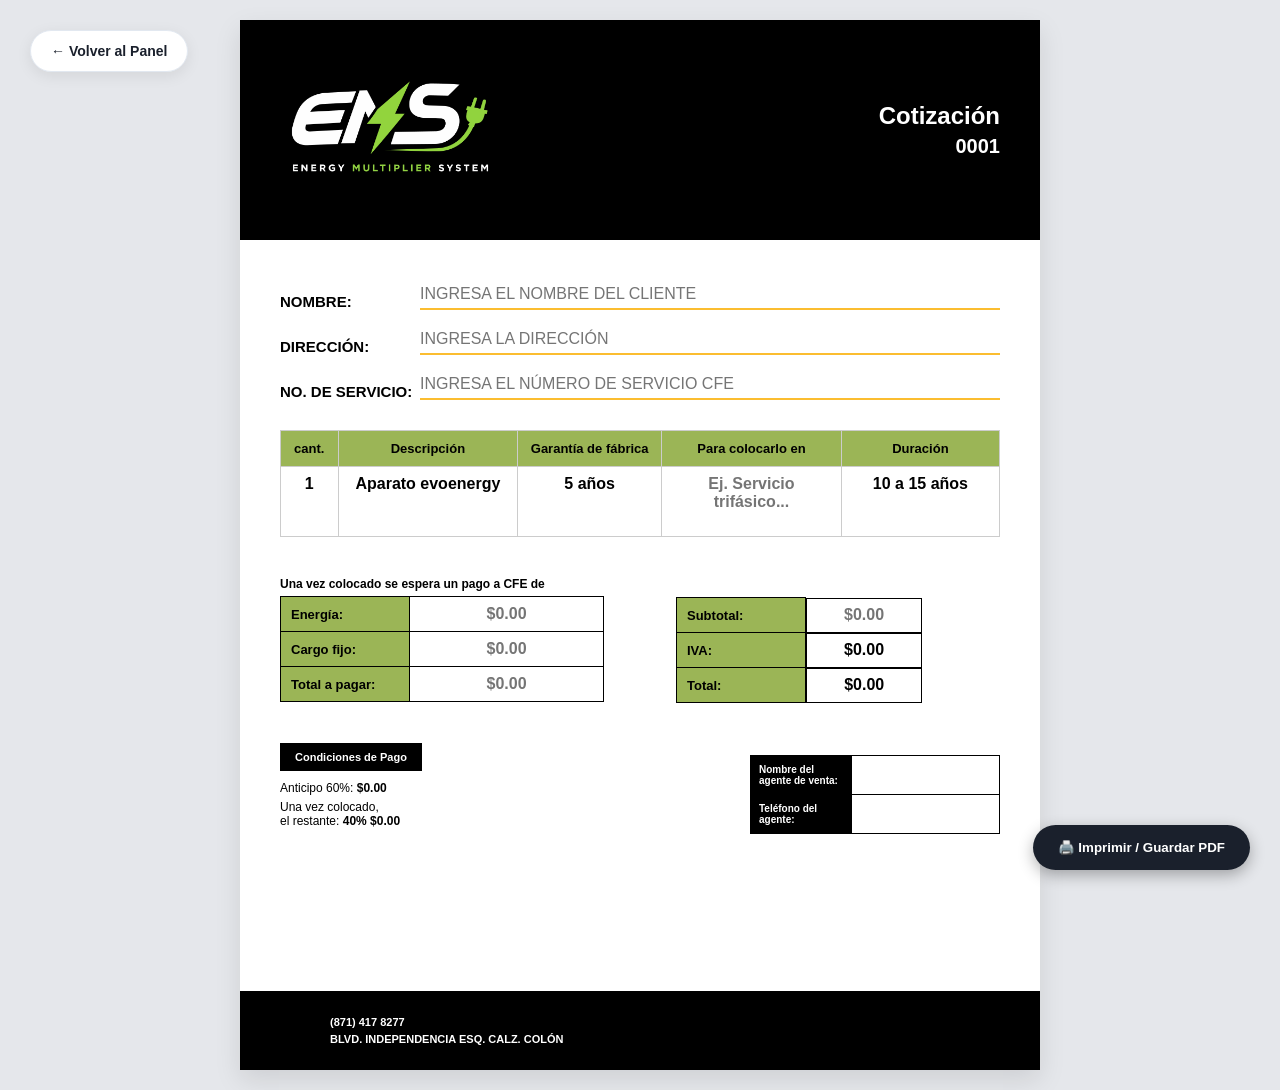
==== cotizador/index.html @ 08e5b48a "Primer commit" ====
<!doctype html>
<html lang="es">
  <head>
    <meta charset="UTF-8" />
    <meta name="viewport" content="width=device-width, initial-scale=1.0" />
    <title>Cotizador Interno | Evoenergy</title>
    <link
      href="https://fonts.googleapis.com/css2?family=Inter:wght@400;600;700;800&display=swap"
      rel="stylesheet"
    />
    <style>
      :root {
        --green-brand: #9bb556;
        --yellow-line: #fbbd30;
      }
      body {
        font-family: "Arial", sans-serif;
        background-color: #e5e7eb;
        margin: 0;
        padding: 20px;
        display: flex;
        justify-content: center;
      }
      .page {
        background-color: white;
        width: 100%;
        max-width: 800px;
        min-height: 1050px;
        box-shadow: 0 10px 25px rgba(0, 0, 0, 0.1);
        display: flex;
        flex-direction: column;
        position: relative;
      }
      * {
        box-sizing: border-box;
      }
      input,
      textarea {
        font-family: inherit;
        font-size: inherit;
        color: inherit;
      }
      @media print {
        @page {
          margin: 0;
        }
        body {
          background-color: white;
          padding: 0;
          margin: 0;
        }
        .page {
          box-shadow: none;
          max-width: 100%;
          min-height: auto;
          page-break-after: avoid;
          page-break-inside: avoid;
        }
        .no-print {
          display: none !important;
        }
        * {
          -webkit-print-color-adjust: exact !important;
          print-color-adjust: exact !important;
        }
      }
      header {
        background-color: #000;
        color: #fff;
        padding: 30px 40px;
        display: flex;
        justify-content: space-between;
        align-items: center;
      }
      .logo-container {
        display: flex;
        flex-direction: column;
      }
      .logo-main {
        font-size: 48px;
        font-weight: 800;
        font-style: italic;
        display: flex;
        align-items: center;
        letter-spacing: -2px;
        line-height: 1;
      }
      .logo-main span {
        color: var(--green-brand);
        font-style: normal;
        font-size: 42px;
        margin-left: 5px;
      }
      .logo-sub {
        font-size: 8px;
        letter-spacing: 2px;
        margin-top: 5px;
        font-weight: 600;
      }
      .folio-container {
        text-align: right;
      }
      .folio-title {
        font-size: 24px;
        font-weight: 700;
        margin-bottom: 5px;
      }
      .folio-number {
        font-size: 20px;
        font-weight: 800;
      }
      .content {
        padding: 40px;
        flex-grow: 1;
      }
      .customer-info {
        display: grid;
        grid-template-columns: 140px 1fr;
        row-gap: 15px;
        margin-bottom: 30px;
        align-items: end;
      }
      .customer-info label {
        font-weight: 800;
        font-size: 15px;
      }
      .customer-info textarea {
        width: 100%;
        border: none;
        border-bottom: 2px solid var(--yellow-line);
        padding: 5px 0;
        outline: none;
        text-transform: uppercase;
        resize: none;
        overflow: hidden;
      }
      table.products {
        width: 100%;
        border-collapse: collapse;
        margin-bottom: 40px;
      }
      table.products th {
        background-color: var(--green-brand);
        color: #000;
        font-weight: 700;
        padding: 10px;
        font-size: 13px;
        border: 1px solid #ccc;
      }
      table.products td {
        border: 1px solid #ccc;
        padding: 0;
        height: 70px;
        vertical-align: middle;
      }
      table.products td textarea {
        width: 100%;
        height: 100%;
        border: none;
        text-align: center;
        outline: none;
        padding: 10px;
        font-weight: 600;
        resize: none;
        background-color: transparent;
        overflow: hidden;
      }
      .split-section {
        display: flex;
        justify-content: space-between;
        gap: 40px;
        margin-bottom: 40px;
      }
      .table-mini {
        width: 100%;
        border-collapse: collapse;
      }
      .table-mini td {
        border: 1px solid #000;
        height: 35px;
      }
      .table-mini td.label {
        background-color: var(--green-brand);
        font-weight: 700;
        font-size: 13px;
        padding-left: 10px;
        width: 40%;
      }
      .table-mini td.value {
        width: 60%;
        text-align: center;
        font-weight: 700;
        color: #7b291d;
      }
      .table-mini td.value input {
        width: 100%;
        height: 100%;
        border: none;
        text-align: center;
        font-weight: 700;
        color: #7b291d;
        outline: none;
      }
      .left-box {
        width: 45%;
      }
      .right-box {
        width: 45%;
      }
      .cfe-title {
        font-weight: 800;
        font-size: 12px;
        margin-bottom: 5px;
      }
      .finance-value {
        display: flex;
        align-items: center;
        justify-content: center;
        height: 100%;
        width: 100%;
      }
      .finance-value input,
      #iva-display,
      #total-display {
        color: #000 !important;
      }
      .bottom-section {
        display: flex;
        justify-content: space-between;
        align-items: flex-end;
        margin-top: 20px;
      }
      .payment-conditions {
        font-size: 12px;
      }
      .black-badge {
        background-color: #000;
        color: #fff;
        padding: 8px 15px;
        font-weight: 700;
        display: inline-block;
        margin-bottom: 10px;
        font-size: 11px;
      }
      .payment-line {
        margin-bottom: 5px;
      }
      .payment-line strong {
        font-weight: 800;
      }
      .agent-info {
        width: 250px;
      }
      .agent-row {
        display: flex;
        margin-bottom: -1px;
      }
      .agent-label {
        background-color: #000;
        color: #fff;
        font-size: 10px;
        padding: 8px;
        width: 130px;
        font-weight: 700;
        display: flex;
        align-items: center;
        border: 1px solid #000;
      }
      .agent-input {
        flex-grow: 1;
        border: 1px solid #000;
      }
      .agent-input textarea {
        width: 100%;
        height: 100%;
        border: none;
        padding: 5px;
        outline: none;
        resize: none;
        overflow: hidden;
      }
      footer {
        background-color: #000;
        color: #fff;
        padding: 20px 40px;
        font-size: 11px;
        font-weight: 600;
      }
      footer p {
        margin: 5px 0;
        text-align: left;
        margin-left: 50px;
      }
      .print-btn {
        position: fixed;
        bottom: 30px;
        right: 30px;
        background-color: #1a202c;
        color: white;
        border: none;
        padding: 15px 25px;
        border-radius: 50px;
        font-weight: bold;
        cursor: pointer;
        box-shadow: 0 5px 15px rgba(0, 0, 0, 0.3);
        transition: transform 0.2s;
        z-index: 100;
      }
      .print-btn:hover {
        transform: scale(1.05);
      }
      .logo-ems {
        max-width: 220px;
        height: auto;
      }
      .panel-btn {
        position: fixed;
        top: 30px;
        left: 30px;
        background-color: white;
        color: #1a202c;
        text-decoration: none;
        padding: 12px 20px;
        border-radius: 50px;
        font-size: 14px;
        font-weight: 700;
        box-shadow: 0 4px 15px rgba(0, 0, 0, 0.08);
        border: 1px solid #e2e8f0;
        transition: all 0.2s ease;
        z-index: 100;
        display: flex;
        align-items: center;
        gap: 8px;
        cursor: pointer;
      }
      .panel-btn:hover {
        transform: translateY(-2px);
        box-shadow: 0 6px 20px rgba(0, 0, 0, 0.12);
        border-color: #cbd5e0;
      }
    </style>
  </head>
  <body>
    <button class="no-print print-btn" onclick="guardarEImprimir()">
      🖨️ Imprimir / Guardar PDF
    </button>
    <button class="no-print panel-btn" onclick="guardarYVolver()">
      ← Volver al Panel
    </button>

    <div class="page">
      <header>
        <div class="logo-container">
          <img
            src="/img/energy.png"
            alt="EMS Energy Multiplier System"
            class="logo-ems"
          />
        </div>
        <div class="folio-container">
          <div class="folio-title">Cotización</div>
          <div class="folio-number" id="folio-number">Cargando...</div>
        </div>
      </header>
      <div class="content">
        <div class="customer-info">
          <label>NOMBRE:</label>
          <textarea
            id="input-cliente"
            placeholder="Ingresa el nombre del cliente"
            rows="1"
            oninput="
              this.style.height = '';
              this.style.height = this.scrollHeight + 'px';
            "
          ></textarea>
          <label>DIRECCIÓN:</label>
          <textarea
            id="input-direccion"
            placeholder="Ingresa la dirección"
            rows="1"
            oninput="
              this.style.height = '';
              this.style.height = this.scrollHeight + 'px';
            "
          ></textarea>
          <label>NO. DE SERVICIO:</label>
          <textarea
            id="input-servicio"
            placeholder="Ingresa el número de servicio CFE"
            rows="1"
            oninput="
              this.style.height = '';
              this.style.height = this.scrollHeight + 'px';
            "
          ></textarea>
        </div>
        <table class="products">
          <thead>
            <tr>
              <th style="width: 8%">cant.</th>
              <th style="width: 25%">Descripción</th>
              <th style="width: 20%">Garantía de fábrica</th>
              <th style="width: 25%">Para colocarlo en</th>
              <th style="width: 22%">Duración</th>
            </tr>
          </thead>
          <tbody>
            <tr>
              <td>
                <textarea
                  rows="1"
                  oninput="
                    this.style.height = '';
                    this.style.height = this.scrollHeight + 'px';
                  "
                >
1</textarea
                >
              </td>
              <td>
                <textarea
                  rows="1"
                  oninput="
                    this.style.height = '';
                    this.style.height = this.scrollHeight + 'px';
                  "
                >
Aparato evoenergy</textarea
                >
              </td>
              <td>
                <textarea
                  rows="1"
                  oninput="
                    this.style.height = '';
                    this.style.height = this.scrollHeight + 'px';
                  "
                >
5 años</textarea
                >
              </td>
              <td>
                <textarea
                  placeholder="Ej. Servicio trifásico..."
                  rows="1"
                  oninput="
                    this.style.height = '';
                    this.style.height = this.scrollHeight + 'px';
                  "
                ></textarea>
              </td>
              <td>
                <textarea
                  rows="1"
                  oninput="
                    this.style.height = '';
                    this.style.height = this.scrollHeight + 'px';
                  "
                >
10 a 15 años</textarea
                >
              </td>
            </tr>
          </tbody>
        </table>
        <div class="split-section">
          <div class="left-box">
            <div class="cfe-title">
              Una vez colocado se espera un pago a CFE de
            </div>
            <table class="table-mini">
              <tr>
                <td class="label">Energía:</td>
                <td class="value">
                  <input type="text" id="input-energia" placeholder="$0.00" />
                </td>
              </tr>
              <tr>
                <td class="label">Cargo fijo:</td>
                <td class="value">
                  <input type="text" id="input-cargo" placeholder="$0.00" />
                </td>
              </tr>
              <tr>
                <td class="label">Total a pagar:</td>
                <td class="value">
                  <input
                    type="text"
                    id="input-total-cfe"
                    placeholder="$0.00"
                    readonly
                    style="color: #7b291d"
                  />
                </td>
              </tr>
            </table>
          </div>
          <div class="right-box" style="margin-top: 20px">
            <table class="table-mini">
              <tr>
                <td class="label">Subtotal:</td>
                <td class="value finance-value">
                  <input type="text" id="input-subtotal" placeholder="$0.00" />
                </td>
              </tr>
              <tr>
                <td class="label">IVA:</td>
                <td class="value finance-value">
                  <span id="iva-display">$0.00</span>
                </td>
              </tr>
              <tr>
                <td class="label">Total:</td>
                <td class="value finance-value">
                  <span id="total-display">$0.00</span>
                </td>
              </tr>
            </table>
          </div>
        </div>
        <div class="bottom-section">
          <div class="payment-conditions">
            <div class="black-badge">Condiciones de Pago</div>
            <div class="payment-line">
              Anticipo 60%: <strong id="anticipo-display">$0.00</strong>
            </div>
            <div class="payment-line">
              Una vez colocado,<br />el restante:
              <strong>40% <span id="restante-display">$0.00</span></strong>
            </div>
          </div>
          <div class="agent-info">
            <div class="agent-row">
              <div class="agent-label">Nombre del agente de venta:</div>
              <div class="agent-input">
                <textarea
                  id="input-agente-nombre"
                  rows="1"
                  oninput="
                    this.style.height = '';
                    this.style.height = this.scrollHeight + 'px';
                  "
                ></textarea>
              </div>
            </div>
            <div class="agent-row">
              <div class="agent-label">Teléfono del agente:</div>
              <div class="agent-input">
                <textarea
                  id="input-agente-telefono"
                  rows="1"
                  oninput="
                    this.style.height = '';
                    this.style.height = this.scrollHeight + 'px';
                  "
                ></textarea>
              </div>
            </div>
          </div>
        </div>
      </div>
      <footer>
        <p>(871) 417 8277</p>
        <p>BLVD. INDEPENDENCIA ESQ. CALZ. COLÓN</p>
      </footer>
    </div>

    <script>
      // === 1. CARGAR FOLIO DESDE LA BASE DE DATOS ===
      let folioActual = 1;

      async function cargarFolio() {
        try {
          const response = await fetch("obtener_folio.php");
          const data = await response.json();
          folioActual = data.siguiente_folio;
          document.getElementById("folio-number").innerText = String(
            folioActual,
          ).padStart(4, "0");
        } catch (error) {
          console.error("Error al obtener el folio:", error);
          document.getElementById("folio-number").innerText = "0001";
        }
      }

      // Ejecutar inmediatamente al abrir la página
      cargarFolio();

      // === 2. CÁLCULOS Y FORMATOS ===
      const inputEnergia = document.getElementById("input-energia");
      const inputCargo = document.getElementById("input-cargo");
      const inputTotalCfe = document.getElementById("input-total-cfe");
      const inputSubtotal = document.getElementById("input-subtotal");
      const ivaDisplay = document.getElementById("iva-display");
      const totalDisplay = document.getElementById("total-display");
      const anticipoDisplay = document.getElementById("anticipo-display");
      const restanteDisplay = document.getElementById("restante-display");

      const mxnFormatter = new Intl.NumberFormat("es-MX", {
        style: "currency",
        currency: "MXN",
      });

      function cleanFormat(e) {
        let val = e.target.value.replace(/[^0-9.-]+/g, "");
        e.target.value = val;
      }
      function applyFormat(e) {
        let val = parseFloat(e.target.value.replace(/[^0-9.-]+/g, ""));
        if (!isNaN(val)) e.target.value = mxnFormatter.format(val);
        else e.target.value = "";
      }

      [inputEnergia, inputCargo, inputSubtotal].forEach((input) => {
        input.addEventListener("focus", cleanFormat);
        input.addEventListener("blur", applyFormat);
      });

      function calcularCFE() {
        let energia =
          parseFloat(inputEnergia.value.replace(/[^0-9.-]+/g, "")) || 0;
        let cargo = parseFloat(inputCargo.value.replace(/[^0-9.-]+/g, "")) || 0;
        if (energia > 0 || cargo > 0)
          inputTotalCfe.value = mxnFormatter.format(energia + cargo);
        else inputTotalCfe.value = "";
      }

      inputEnergia.addEventListener("input", calcularCFE);
      inputCargo.addEventListener("input", calcularCFE);

      inputSubtotal.addEventListener("input", function (e) {
        let subtotal = parseFloat(e.target.value.replace(/[^0-9.-]+/g, ""));
        if (isNaN(subtotal)) subtotal = 0;
        let iva = subtotal * 0.16;
        let total = subtotal + iva;
        let anticipo = total * 0.6;
        let restante = total * 0.4;
        ivaDisplay.innerText = mxnFormatter.format(iva);
        totalDisplay.innerText = mxnFormatter.format(total);
        anticipoDisplay.innerText = mxnFormatter.format(anticipo);
        restanteDisplay.innerText = mxnFormatter.format(restante);
      });

      // === 3. FUNCIONES DE GUARDADO ===
      async function guardarEImprimir() {
        const datosCotizacion = {
          folio: document.getElementById("folio-number").innerText,
          cliente: document.getElementById("input-cliente").value,
          direccion: document.getElementById("input-direccion").value,
          servicio: document.getElementById("input-servicio").value,
          energia: inputEnergia.value,
          cargo: inputCargo.value,
          total_cfe: inputTotalCfe.value,
          subtotal: inputSubtotal.value,
          iva: ivaDisplay.innerText,
          total: totalDisplay.innerText,
          anticipo: anticipoDisplay.innerText,
          restante: restanteDisplay.innerText,
          agente_nombre: document.getElementById("input-agente-nombre").value,
          agente_telefono: document.getElementById("input-agente-telefono")
            .value,
        };
        try {
          await fetch("guardar.php", {
            method: "POST",
            headers: { "Content-Type": "application/json" },
            body: JSON.stringify(datosCotizacion),
          });
          window.print();
        } catch (error) {
          console.error("Error al guardar en BD:", error);
          window.print();
        }
      }

      async function guardarYVolver() {
        const datosCotizacion = {
          folio: document.getElementById("folio-number").innerText,
          cliente: document.getElementById("input-cliente").value,
          direccion: document.getElementById("input-direccion").value,
          servicio: document.getElementById("input-servicio").value,
          energia: inputEnergia.value,
          cargo: inputCargo.value,
          total_cfe: inputTotalCfe.value,
          subtotal: inputSubtotal.value,
          iva: ivaDisplay.innerText,
          total: totalDisplay.innerText,
          anticipo: anticipoDisplay.innerText,
          restante: restanteDisplay.innerText,
          agente_nombre: document.getElementById("input-agente-nombre").value,
          agente_telefono: document.getElementById("input-agente-telefono")
            .value,
        };

        if (
          datosCotizacion.cliente.trim() !== "" ||
          (datosCotizacion.subtotal.trim() !== "$0.00" &&
            datosCotizacion.subtotal.trim() !== "")
        ) {
          try {
            await fetch("guardar.php", {
              method: "POST",
              headers: { "Content-Type": "application/json" },
              body: JSON.stringify(datosCotizacion),
            });
          } catch (error) {
            console.error("Error al guardar en BD:", error);
          }
        }
        window.location.href = "panel";
      }
    </script>
  </body>
</html>
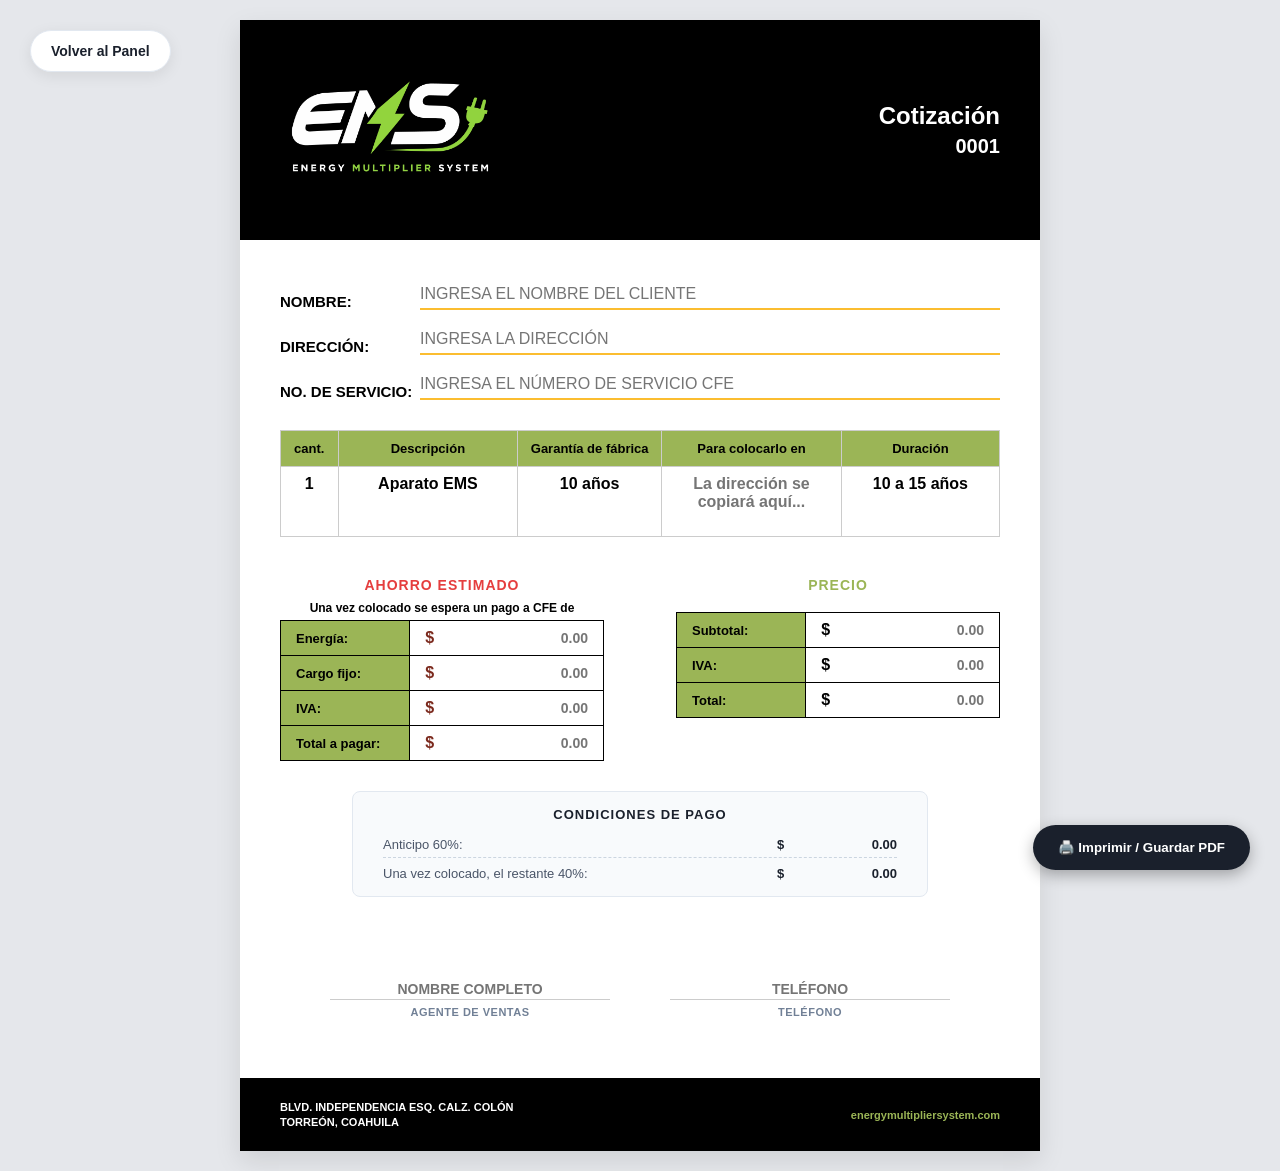
==== commit 3613d3df: "ajustes en cotizacion" ====
--- a/cotizador/index.html
+++ b/cotizador/index.html
@@ -1,715 +1,779 @@
 <!doctype html>
 <html lang="es">
-  <head>
-    <meta charset="UTF-8" />
-    <meta name="viewport" content="width=device-width, initial-scale=1.0" />
-    <title>Cotizador Interno | Evoenergy</title>
-    <link
-      href="https://fonts.googleapis.com/css2?family=Inter:wght@400;600;700;800&display=swap"
-      rel="stylesheet"
-    />
-    <style>
-      :root {
-        --green-brand: #9bb556;
-        --yellow-line: #fbbd30;
-      }
+
+<head>
+  <meta charset="UTF-8" />
+  <meta name="viewport" content="width=device-width, initial-scale=1.0" />
+  <title>Cotizador Interno | EMS</title>
+  <link href="https://fonts.googleapis.com/css2?family=Inter:wght@400;600;700;800&display=swap" rel="stylesheet" />
+  <style>
+    :root {
+      --green-brand: #9bb556;
+      --yellow-line: #fbbd30;
+    }
+
+    body {
+      font-family: "Arial", sans-serif;
+      background-color: #e5e7eb;
+      margin: 0;
+      padding: 20px;
+      display: flex;
+      justify-content: center;
+    }
+
+    .page {
+      background-color: white;
+      width: 100%;
+      max-width: 800px;
+      min-height: 1050px;
+      box-shadow: 0 10px 25px rgba(0, 0, 0, 0.1);
+      display: flex;
+      flex-direction: column;
+      position: relative;
+    }
+
+    * {
+      box-sizing: border-box;
+    }
+
+    input,
+    textarea {
+      font-family: inherit;
+      font-size: inherit;
+      color: inherit;
+    }
+
+    /* === REGLAS DE IMPRESIÓN === */
+    @media print {
+      @page {
+        margin: 0;
+      }
+
       body {
-        font-family: "Arial", sans-serif;
-        background-color: #e5e7eb;
+        background-color: white;
+        padding: 0;
         margin: 0;
-        padding: 20px;
-        display: flex;
-        justify-content: center;
-      }
+      }
+
       .page {
-        background-color: white;
-        width: 100%;
-        max-width: 800px;
-        min-height: 1050px;
-        box-shadow: 0 10px 25px rgba(0, 0, 0, 0.1);
-        display: flex;
-        flex-direction: column;
-        position: relative;
-      }
+        box-shadow: none;
+        max-width: 100%;
+        min-height: auto;
+        page-break-after: avoid;
+        page-break-inside: avoid;
+      }
+
+      .no-print {
+        display: none !important;
+      }
+
       * {
-        box-sizing: border-box;
-      }
-      input,
-      textarea {
-        font-family: inherit;
-        font-size: inherit;
-        color: inherit;
-      }
-      @media print {
-        @page {
-          margin: 0;
-        }
-        body {
-          background-color: white;
-          padding: 0;
-          margin: 0;
-        }
-        .page {
-          box-shadow: none;
-          max-width: 100%;
-          min-height: auto;
-          page-break-after: avoid;
-          page-break-inside: avoid;
-        }
-        .no-print {
-          display: none !important;
-        }
-        * {
-          -webkit-print-color-adjust: exact !important;
-          print-color-adjust: exact !important;
-        }
-      }
+        -webkit-print-color-adjust: exact !important;
+        print-color-adjust: exact !important;
+      }
+
+      ::-webkit-input-placeholder {
+        color: transparent !important;
+      }
+
+      ::-moz-placeholder {
+        color: transparent !important;
+      }
+
+      :-ms-input-placeholder {
+        color: transparent !important;
+      }
+
+      ::placeholder {
+        color: transparent !important;
+      }
+
+      .agent-field input {
+        border-bottom: 1px solid #000 !important;
+        color: #000 !important;
+      }
+
       header {
-        background-color: #000;
-        color: #fff;
-        padding: 30px 40px;
-        display: flex;
-        justify-content: space-between;
-        align-items: center;
-      }
-      .logo-container {
-        display: flex;
-        flex-direction: column;
-      }
-      .logo-main {
-        font-size: 48px;
-        font-weight: 800;
-        font-style: italic;
-        display: flex;
-        align-items: center;
-        letter-spacing: -2px;
-        line-height: 1;
-      }
-      .logo-main span {
-        color: var(--green-brand);
-        font-style: normal;
-        font-size: 42px;
-        margin-left: 5px;
-      }
-      .logo-sub {
-        font-size: 8px;
-        letter-spacing: 2px;
-        margin-top: 5px;
-        font-weight: 600;
-      }
-      .folio-container {
-        text-align: right;
-      }
-      .folio-title {
-        font-size: 24px;
-        font-weight: 700;
-        margin-bottom: 5px;
-      }
-      .folio-number {
-        font-size: 20px;
-        font-weight: 800;
-      }
+        padding: 20px 40px !important;
+      }
+
       .content {
-        padding: 40px;
-        flex-grow: 1;
-      }
-      .customer-info {
-        display: grid;
-        grid-template-columns: 140px 1fr;
-        row-gap: 15px;
-        margin-bottom: 30px;
-        align-items: end;
-      }
-      .customer-info label {
-        font-weight: 800;
-        font-size: 15px;
-      }
-      .customer-info textarea {
-        width: 100%;
-        border: none;
-        border-bottom: 2px solid var(--yellow-line);
-        padding: 5px 0;
-        outline: none;
-        text-transform: uppercase;
-        resize: none;
-        overflow: hidden;
-      }
+        padding: 20px 40px !important;
+      }
+
       table.products {
-        width: 100%;
-        border-collapse: collapse;
-        margin-bottom: 40px;
-      }
-      table.products th {
-        background-color: var(--green-brand);
-        color: #000;
-        font-weight: 700;
-        padding: 10px;
-        font-size: 13px;
-        border: 1px solid #ccc;
-      }
-      table.products td {
-        border: 1px solid #ccc;
-        padding: 0;
-        height: 70px;
-        vertical-align: middle;
-      }
-      table.products td textarea {
-        width: 100%;
-        height: 100%;
-        border: none;
-        text-align: center;
-        outline: none;
-        padding: 10px;
-        font-weight: 600;
-        resize: none;
-        background-color: transparent;
-        overflow: hidden;
-      }
+        margin-bottom: 20px !important;
+      }
+
       .split-section {
-        display: flex;
-        justify-content: space-between;
-        gap: 40px;
-        margin-bottom: 40px;
-      }
-      .table-mini {
-        width: 100%;
-        border-collapse: collapse;
-      }
-      .table-mini td {
-        border: 1px solid #000;
-        height: 35px;
-      }
-      .table-mini td.label {
-        background-color: var(--green-brand);
-        font-weight: 700;
-        font-size: 13px;
-        padding-left: 10px;
-        width: 40%;
-      }
-      .table-mini td.value {
-        width: 60%;
-        text-align: center;
-        font-weight: 700;
-        color: #7b291d;
-      }
-      .table-mini td.value input {
-        width: 100%;
-        height: 100%;
-        border: none;
-        text-align: center;
-        font-weight: 700;
-        color: #7b291d;
-        outline: none;
-      }
-      .left-box {
-        width: 45%;
-      }
-      .right-box {
-        width: 45%;
-      }
-      .cfe-title {
-        font-weight: 800;
-        font-size: 12px;
-        margin-bottom: 5px;
-      }
-      .finance-value {
-        display: flex;
-        align-items: center;
-        justify-content: center;
-        height: 100%;
-        width: 100%;
-      }
-      .finance-value input,
-      #iva-display,
-      #total-display {
-        color: #000 !important;
-      }
-      .bottom-section {
-        display: flex;
-        justify-content: space-between;
-        align-items: flex-end;
-        margin-top: 20px;
-      }
+        margin-bottom: 20px !important;
+      }
+
       .payment-conditions {
-        font-size: 12px;
-      }
-      .black-badge {
-        background-color: #000;
-        color: #fff;
-        padding: 8px 15px;
-        font-weight: 700;
-        display: inline-block;
-        margin-bottom: 10px;
-        font-size: 11px;
-      }
-      .payment-line {
-        margin-bottom: 5px;
-      }
-      .payment-line strong {
-        font-weight: 800;
-      }
-      .agent-info {
-        width: 250px;
-      }
-      .agent-row {
-        display: flex;
-        margin-bottom: -1px;
-      }
-      .agent-label {
-        background-color: #000;
-        color: #fff;
-        font-size: 10px;
-        padding: 8px;
-        width: 130px;
-        font-weight: 700;
-        display: flex;
-        align-items: center;
-        border: 1px solid #000;
-      }
-      .agent-input {
-        flex-grow: 1;
-        border: 1px solid #000;
-      }
-      .agent-input textarea {
-        width: 100%;
-        height: 100%;
-        border: none;
-        padding: 5px;
-        outline: none;
-        resize: none;
-        overflow: hidden;
-      }
+        margin-bottom: 30px !important;
+        padding: 10px 30px !important;
+      }
+
+      .agent-bottom-info {
+        margin-top: 30px !important;
+        margin-bottom: 10px !important;
+      }
+
       footer {
-        background-color: #000;
-        color: #fff;
-        padding: 20px 40px;
-        font-size: 11px;
-        font-weight: 600;
-      }
-      footer p {
-        margin: 5px 0;
-        text-align: left;
-        margin-left: 50px;
-      }
-      .print-btn {
-        position: fixed;
-        bottom: 30px;
-        right: 30px;
-        background-color: #1a202c;
-        color: white;
-        border: none;
-        padding: 15px 25px;
-        border-radius: 50px;
-        font-weight: bold;
-        cursor: pointer;
-        box-shadow: 0 5px 15px rgba(0, 0, 0, 0.3);
-        transition: transform 0.2s;
-        z-index: 100;
-      }
-      .print-btn:hover {
-        transform: scale(1.05);
-      }
-      .logo-ems {
-        max-width: 220px;
-        height: auto;
-      }
-      .panel-btn {
-        position: fixed;
-        top: 30px;
-        left: 30px;
-        background-color: white;
-        color: #1a202c;
-        text-decoration: none;
-        padding: 12px 20px;
-        border-radius: 50px;
-        font-size: 14px;
-        font-weight: 700;
-        box-shadow: 0 4px 15px rgba(0, 0, 0, 0.08);
-        border: 1px solid #e2e8f0;
-        transition: all 0.2s ease;
-        z-index: 100;
-        display: flex;
-        align-items: center;
-        gap: 8px;
-        cursor: pointer;
-      }
-      .panel-btn:hover {
-        transform: translateY(-2px);
-        box-shadow: 0 6px 20px rgba(0, 0, 0, 0.12);
-        border-color: #cbd5e0;
-      }
-    </style>
-  </head>
-  <body>
-    <button class="no-print print-btn" onclick="guardarEImprimir()">
-      🖨️ Imprimir / Guardar PDF
-    </button>
-    <button class="no-print panel-btn" onclick="guardarYVolver()">
-      ← Volver al Panel
-    </button>
-
-    <div class="page">
-      <header>
-        <div class="logo-container">
-          <img
-            src="/img/energy.png"
-            alt="EMS Energy Multiplier System"
-            class="logo-ems"
-          />
-        </div>
-        <div class="folio-container">
-          <div class="folio-title">Cotización</div>
-          <div class="folio-number" id="folio-number">Cargando...</div>
-        </div>
-      </header>
-      <div class="content">
-        <div class="customer-info">
-          <label>NOMBRE:</label>
-          <textarea
-            id="input-cliente"
-            placeholder="Ingresa el nombre del cliente"
-            rows="1"
-            oninput="
-              this.style.height = '';
-              this.style.height = this.scrollHeight + 'px';
-            "
-          ></textarea>
-          <label>DIRECCIÓN:</label>
-          <textarea
-            id="input-direccion"
-            placeholder="Ingresa la dirección"
-            rows="1"
-            oninput="
-              this.style.height = '';
-              this.style.height = this.scrollHeight + 'px';
-            "
-          ></textarea>
-          <label>NO. DE SERVICIO:</label>
-          <textarea
-            id="input-servicio"
-            placeholder="Ingresa el número de servicio CFE"
-            rows="1"
-            oninput="
-              this.style.height = '';
-              this.style.height = this.scrollHeight + 'px';
-            "
-          ></textarea>
-        </div>
-        <table class="products">
-          <thead>
+        padding: 15px 40px !important;
+      }
+    }
+
+    header {
+      background-color: #000;
+      color: #fff;
+      padding: 30px 40px;
+      display: flex;
+      justify-content: space-between;
+      align-items: center;
+    }
+
+    .logo-container {
+      display: flex;
+      flex-direction: column;
+    }
+
+    .logo-ems {
+      max-width: 220px;
+      height: auto;
+    }
+
+    .folio-container {
+      text-align: right;
+    }
+
+    .folio-title {
+      font-size: 24px;
+      font-weight: 700;
+      margin-bottom: 5px;
+    }
+
+    .folio-number {
+      font-size: 20px;
+      font-weight: 800;
+    }
+
+    .content {
+      padding: 40px;
+      flex-grow: 1;
+    }
+
+    .customer-info {
+      display: grid;
+      grid-template-columns: 140px 1fr;
+      row-gap: 15px;
+      margin-bottom: 30px;
+      align-items: end;
+    }
+
+    .customer-info label {
+      font-weight: 800;
+      font-size: 15px;
+    }
+
+    .customer-info textarea {
+      width: 100%;
+      border: none;
+      border-bottom: 2px solid var(--yellow-line);
+      padding: 5px 0;
+      outline: none;
+      text-transform: uppercase;
+      resize: none;
+      overflow: hidden;
+    }
+
+    table.products {
+      width: 100%;
+      border-collapse: collapse;
+      margin-bottom: 40px;
+    }
+
+    table.products th {
+      background-color: var(--green-brand);
+      color: #000;
+      font-weight: 700;
+      padding: 10px;
+      font-size: 13px;
+      border: 1px solid #ccc;
+    }
+
+    table.products td {
+      border: 1px solid #ccc;
+      padding: 0;
+      height: 70px;
+      vertical-align: middle;
+    }
+
+    table.products td textarea {
+      width: 100%;
+      height: 100%;
+      border: none;
+      text-align: center;
+      outline: none;
+      padding: 10px;
+      font-weight: 600;
+      resize: none;
+      background-color: transparent;
+      overflow: hidden;
+    }
+
+    /* === SECCIÓN DIVIDIDA === */
+    .split-section {
+      display: flex;
+      justify-content: space-between;
+      gap: 40px;
+      margin-bottom: 30px;
+    }
+
+    .left-box,
+    .right-box {
+      width: 45%;
+    }
+
+    .red-title {
+      color: #e53e3e;
+      font-weight: 800;
+      font-size: 14px;
+      text-transform: uppercase;
+      margin-bottom: 8px;
+      text-align: center;
+      letter-spacing: 1px;
+    }
+
+    .green-title {
+      color: var(--green-brand);
+      font-weight: 800;
+      font-size: 14px;
+      text-transform: uppercase;
+      margin-bottom: 8px;
+      text-align: center;
+      letter-spacing: 1px;
+    }
+
+    .cfe-title {
+      font-weight: 800;
+      font-size: 12px;
+      margin-bottom: 5px;
+      text-align: center;
+    }
+
+    .table-mini {
+      width: 100%;
+      border-collapse: collapse;
+    }
+
+    .table-mini td {
+      border: 1px solid #000;
+      height: 35px;
+    }
+
+    .table-mini td.label {
+      background-color: var(--green-brand);
+      font-weight: 700;
+      font-size: 13px;
+      padding-left: 15px;
+      width: 40%;
+    }
+
+    /* === ALINEACIÓN PERFECTA (SIN ZIG ZAG) === */
+    .table-mini td.value {
+      width: 60%;
+      padding: 0;
+    }
+
+    .money-cell {
+      display: flex;
+      justify-content: space-between;
+      align-items: center;
+      padding: 0 15px;
+      height: 100%;
+      width: 100%;
+      box-sizing: border-box;
+    }
+
+    .money-cell .currency {
+      font-weight: 700;
+      color: #7b291d;
+    }
+
+    .money-cell input {
+      flex-grow: 1;
+      text-align: right;
+      width: 100%;
+      border: none;
+      font-weight: 700;
+      color: #7b291d;
+      outline: none;
+      background-color: transparent;
+      padding: 0;
+      margin: 0;
+      font-family: inherit;
+      font-size: 14px;
+    }
+
+    .finance-color .currency,
+    .finance-color input {
+      color: #000 !important;
+    }
+
+    /* === CONDICIONES DE PAGO JUSTIFICADAS === */
+    .bottom-section {
+      margin-top: 30px;
+      display: flex;
+      flex-direction: column;
+      align-items: center;
+    }
+
+    .payment-conditions {
+      background-color: #f8fafc;
+      border: 1px solid #e2e8f0;
+      padding: 15px 30px;
+      border-radius: 8px;
+      width: 80%;
+      margin-bottom: 40px;
+      text-align: left;
+    }
+
+    .payment-title {
+      font-weight: 800;
+      font-size: 13px;
+      color: #1a202c;
+      text-transform: uppercase;
+      letter-spacing: 1px;
+      margin-bottom: 15px;
+      text-align: center;
+    }
+
+    .payment-row {
+      display: flex;
+      justify-content: space-between;
+      align-items: center;
+      font-size: 13px;
+      margin-bottom: 8px;
+      color: #4a5568;
+      border-bottom: 1px dashed #cbd5e0;
+      padding-bottom: 5px;
+    }
+
+    .payment-row:last-child {
+      border-bottom: none;
+      margin-bottom: 0;
+      padding-bottom: 0;
+    }
+
+    .payment-amount {
+      display: flex;
+      justify-content: space-between;
+      width: 120px;
+      font-weight: 800;
+      color: #1a202c;
+    }
+
+    /* === VENDEDOR === */
+    .agent-bottom-info {
+      display: flex;
+      justify-content: center;
+      gap: 60px;
+      margin-top: 40px;
+      margin-bottom: 20px;
+      width: 100%;
+    }
+
+    .agent-field {
+      display: flex;
+      flex-direction: column;
+      align-items: center;
+      gap: 6px;
+      width: 280px;
+    }
+
+    .agent-field input {
+      border: none;
+      border-bottom: 1px solid #ccc;
+      outline: none;
+      font-family: inherit;
+      font-size: 14px;
+      font-weight: 800;
+      color: #1a202c;
+      padding: 4px 0 2px 0;
+      text-transform: uppercase;
+      background-color: transparent;
+      width: 100%;
+      text-align: center;
+    }
+
+    .agent-field label {
+      font-weight: 700;
+      font-size: 11px;
+      color: #718096;
+      letter-spacing: 0.5px;
+    }
+
+    footer {
+      background-color: #000;
+      color: #fff;
+      padding: 20px 40px;
+      font-size: 11px;
+      font-weight: 600;
+      margin-top: auto;
+      display: flex;
+      justify-content: space-between;
+      align-items: center;
+    }
+
+    .footer-left {
+      text-align: left;
+    }
+
+    .footer-right {
+      text-align: right;
+    }
+
+    .footer-right a {
+      color: var(--green-brand);
+      text-decoration: none;
+    }
+
+    footer p {
+      margin: 3px 0;
+    }
+
+    /* BOTONES */
+    .print-btn {
+      position: fixed;
+      bottom: 30px;
+      right: 30px;
+      background-color: #1a202c;
+      color: white;
+      border: none;
+      padding: 15px 25px;
+      border-radius: 50px;
+      font-weight: bold;
+      cursor: pointer;
+      box-shadow: 0 5px 15px rgba(0, 0, 0, 0.3);
+      transition: transform 0.2s;
+      z-index: 100;
+    }
+
+    .print-btn:hover {
+      transform: scale(1.05);
+    }
+
+    .panel-btn {
+      position: fixed;
+      top: 30px;
+      left: 30px;
+      background-color: white;
+      color: #1a202c;
+      text-decoration: none;
+      padding: 12px 20px;
+      border-radius: 50px;
+      font-size: 14px;
+      font-weight: 700;
+      box-shadow: 0 4px 15px rgba(0, 0, 0, 0.08);
+      border: 1px solid #e2e8f0;
+      transition: all 0.2s ease;
+      z-index: 100;
+      display: flex;
+      align-items: center;
+      gap: 8px;
+      cursor: pointer;
+    }
+
+    .panel-btn:hover {
+      transform: translateY(-2px);
+      box-shadow: 0 6px 20px rgba(0, 0, 0, 0.12);
+      border-color: #cbd5e0;
+    }
+  </style>
+</head>
+
+<body>
+  <button class="no-print print-btn" onclick="guardarEImprimir()">🖨️ Imprimir / Guardar PDF</button>
+  <button class="no-print panel-btn" onclick="guardarYVolver()">Volver al Panel</button>
+
+  <div class="page">
+    <header>
+      <div class="logo-container"><img src="/img/energy.png" alt="EMS" class="logo-ems" /></div>
+      <div class="folio-container">
+        <div class="folio-title">Cotización</div>
+        <div class="folio-number" id="folio-number">Cargando...</div>
+      </div>
+    </header>
+
+    <div class="content">
+      <div class="customer-info">
+        <label>NOMBRE:</label>
+        <textarea id="input-cliente" placeholder="Ingresa el nombre del cliente" rows="1"
+          oninput="this.style.height = ''; this.style.height = this.scrollHeight + 'px';"></textarea>
+        <label>DIRECCIÓN:</label>
+        <textarea id="input-direccion" placeholder="Ingresa la dirección" rows="1"
+          oninput="this.style.height = ''; this.style.height = this.scrollHeight + 'px';"></textarea>
+        <label>NO. DE SERVICIO:</label>
+        <textarea id="input-servicio" placeholder="Ingresa el número de servicio CFE" rows="1"
+          oninput="this.style.height = ''; this.style.height = this.scrollHeight + 'px';"></textarea>
+      </div>
+
+      <table class="products">
+        <thead>
+          <tr>
+            <th style="width: 8%">cant.</th>
+            <th style="width: 25%">Descripción</th>
+            <th style="width: 20%">Garantía de fábrica</th>
+            <th style="width: 25%">Para colocarlo en</th>
+            <th style="width: 22%">Duración</th>
+          </tr>
+        </thead>
+        <tbody>
+          <tr>
+            <td><textarea rows="1"
+                oninput="this.style.height = ''; this.style.height = this.scrollHeight + 'px';">1</textarea></td>
+            <td><textarea rows="1"
+                oninput="this.style.height = ''; this.style.height = this.scrollHeight + 'px';">Aparato EMS</textarea>
+            </td>
+            <td><textarea rows="1"
+                oninput="this.style.height = ''; this.style.height = this.scrollHeight + 'px';">10 años</textarea></td>
+            <td><textarea id="input-tabla-direccion" placeholder="La dirección se copiará aquí..." rows="1"
+                oninput="this.style.height = ''; this.style.height = this.scrollHeight + 'px';"></textarea></td>
+            <td><textarea rows="1"
+                oninput="this.style.height = ''; this.style.height = this.scrollHeight + 'px';">10 a 15 años</textarea>
+            </td>
+          </tr>
+        </tbody>
+      </table>
+
+      <div class="split-section">
+        <!-- CFE BOX -->
+        <div class="left-box">
+          <div class="red-title">Ahorro Estimado</div>
+          <div class="cfe-title">Una vez colocado se espera un pago a CFE de</div>
+          <table class="table-mini">
             <tr>
-              <th style="width: 8%">cant.</th>
-              <th style="width: 25%">Descripción</th>
-              <th style="width: 20%">Garantía de fábrica</th>
-              <th style="width: 25%">Para colocarlo en</th>
-              <th style="width: 22%">Duración</th>
-            </tr>
-          </thead>
-          <tbody>
-            <tr>
-              <td>
-                <textarea
-                  rows="1"
-                  oninput="
-                    this.style.height = '';
-                    this.style.height = this.scrollHeight + 'px';
-                  "
-                >
-1</textarea
-                >
-              </td>
-              <td>
-                <textarea
-                  rows="1"
-                  oninput="
-                    this.style.height = '';
-                    this.style.height = this.scrollHeight + 'px';
-                  "
-                >
-Aparato evoenergy</textarea
-                >
-              </td>
-              <td>
-                <textarea
-                  rows="1"
-                  oninput="
-                    this.style.height = '';
-                    this.style.height = this.scrollHeight + 'px';
-                  "
-                >
-5 años</textarea
-                >
-              </td>
-              <td>
-                <textarea
-                  placeholder="Ej. Servicio trifásico..."
-                  rows="1"
-                  oninput="
-                    this.style.height = '';
-                    this.style.height = this.scrollHeight + 'px';
-                  "
-                ></textarea>
-              </td>
-              <td>
-                <textarea
-                  rows="1"
-                  oninput="
-                    this.style.height = '';
-                    this.style.height = this.scrollHeight + 'px';
-                  "
-                >
-10 a 15 años</textarea
-                >
+              <td class="label">Energía:</td>
+              <td class="value">
+                <div class="money-cell">
+                  <span class="currency">$</span>
+                  <input type="text" id="input-energia" placeholder="0.00" />
+                </div>
               </td>
             </tr>
-          </tbody>
-        </table>
-        <div class="split-section">
-          <div class="left-box">
-            <div class="cfe-title">
-              Una vez colocado se espera un pago a CFE de
-            </div>
-            <table class="table-mini">
-              <tr>
-                <td class="label">Energía:</td>
-                <td class="value">
-                  <input type="text" id="input-energia" placeholder="$0.00" />
-                </td>
-              </tr>
-              <tr>
-                <td class="label">Cargo fijo:</td>
-                <td class="value">
-                  <input type="text" id="input-cargo" placeholder="$0.00" />
-                </td>
-              </tr>
-              <tr>
-                <td class="label">Total a pagar:</td>
-                <td class="value">
-                  <input
-                    type="text"
-                    id="input-total-cfe"
-                    placeholder="$0.00"
-                    readonly
-                    style="color: #7b291d"
-                  />
-                </td>
-              </tr>
-            </table>
+            <tr>
+              <td class="label">Cargo fijo:</td>
+              <td class="value">
+                <div class="money-cell">
+                  <span class="currency">$</span>
+                  <input type="text" id="input-cargo" placeholder="0.00" />
+                </div>
+              </td>
+            </tr>
+            <tr>
+              <td class="label">IVA:</td>
+              <td class="value">
+                <div class="money-cell">
+                  <span class="currency">$</span>
+                  <input type="text" id="iva-cfe-display" placeholder="0.00" readonly />
+                </div>
+              </td>
+            </tr>
+            <tr>
+              <td class="label">Total a pagar:</td>
+              <td class="value">
+                <div class="money-cell">
+                  <span class="currency">$</span>
+                  <input type="text" id="input-total-cfe" placeholder="0.00" readonly />
+                </div>
+              </td>
+            </tr>
+          </table>
+        </div>
+
+        <!-- FINANCE BOX -->
+        <div class="right-box">
+          <div class="green-title">Precio</div>
+          <table class="table-mini" style="margin-top: 19px;">
+            <tr>
+              <td class="label">Subtotal:</td>
+              <td class="value">
+                <div class="money-cell finance-color">
+                  <span class="currency">$</span>
+                  <input type="text" id="input-subtotal" placeholder="0.00" />
+                </div>
+              </td>
+            </tr>
+            <tr>
+              <td class="label">IVA:</td>
+              <td class="value">
+                <div class="money-cell finance-color">
+                  <span class="currency">$</span>
+                  <input type="text" id="iva-display" placeholder="0.00" readonly />
+                </div>
+              </td>
+            </tr>
+            <tr>
+              <td class="label">Total:</td>
+              <td class="value">
+                <div class="money-cell finance-color">
+                  <span class="currency">$</span>
+                  <input type="text" id="total-display" placeholder="0.00" readonly />
+                </div>
+              </td>
+            </tr>
+          </table>
+        </div>
+      </div>
+
+      <div class="bottom-section">
+        <!-- CONDICIONES DE PAGO -->
+        <div class="payment-conditions">
+          <div class="payment-title">Condiciones de Pago</div>
+          <div class="payment-row">
+            <span>Anticipo 60%:</span>
+            <span class="payment-amount"><span>$</span><strong id="anticipo-display">0.00</strong></span>
           </div>
-          <div class="right-box" style="margin-top: 20px">
-            <table class="table-mini">
-              <tr>
-                <td class="label">Subtotal:</td>
-                <td class="value finance-value">
-                  <input type="text" id="input-subtotal" placeholder="$0.00" />
-                </td>
-              </tr>
-              <tr>
-                <td class="label">IVA:</td>
-                <td class="value finance-value">
-                  <span id="iva-display">$0.00</span>
-                </td>
-              </tr>
-              <tr>
-                <td class="label">Total:</td>
-                <td class="value finance-value">
-                  <span id="total-display">$0.00</span>
-                </td>
-              </tr>
-            </table>
+          <div class="payment-row">
+            <span>Una vez colocado, el restante 40%:</span>
+            <span class="payment-amount"><span>$</span><strong id="restante-display">0.00</strong></span>
           </div>
         </div>
-        <div class="bottom-section">
-          <div class="payment-conditions">
-            <div class="black-badge">Condiciones de Pago</div>
-            <div class="payment-line">
-              Anticipo 60%: <strong id="anticipo-display">$0.00</strong>
-            </div>
-            <div class="payment-line">
-              Una vez colocado,<br />el restante:
-              <strong>40% <span id="restante-display">$0.00</span></strong>
-            </div>
+
+        <!-- INFORMACIÓN DEL AGENTE -->
+        <div class="agent-bottom-info">
+          <div class="agent-field">
+            <input type="text" id="input-agente-nombre" placeholder="Nombre completo" />
+            <label>AGENTE DE VENTAS</label>
           </div>
-          <div class="agent-info">
-            <div class="agent-row">
-              <div class="agent-label">Nombre del agente de venta:</div>
-              <div class="agent-input">
-                <textarea
-                  id="input-agente-nombre"
-                  rows="1"
-                  oninput="
-                    this.style.height = '';
-                    this.style.height = this.scrollHeight + 'px';
-                  "
-                ></textarea>
-              </div>
-            </div>
-            <div class="agent-row">
-              <div class="agent-label">Teléfono del agente:</div>
-              <div class="agent-input">
-                <textarea
-                  id="input-agente-telefono"
-                  rows="1"
-                  oninput="
-                    this.style.height = '';
-                    this.style.height = this.scrollHeight + 'px';
-                  "
-                ></textarea>
-              </div>
-            </div>
+          <div class="agent-field">
+            <input type="text" id="input-agente-telefono" placeholder="Teléfono" />
+            <label>TELÉFONO</label>
           </div>
         </div>
       </div>
-      <footer>
-        <p>(871) 417 8277</p>
+
+    </div>
+    <footer>
+      <div class="footer-left">
         <p>BLVD. INDEPENDENCIA ESQ. CALZ. COLÓN</p>
-      </footer>
-    </div>
-
-    <script>
-      // === 1. CARGAR FOLIO DESDE LA BASE DE DATOS ===
-      let folioActual = 1;
-
-      async function cargarFolio() {
+        <p>TORREÓN, COAHUILA</p>
+      </div>
+      <div class="footer-right">
+        <p><a href="https://energymultipliersystem.com/" target="_blank">energymultipliersystem.com</a></p>
+      </div>
+    </footer>
+  </div>
+
+  <script>
+    let folioActual = 1;
+    async function cargarFolio() {
+      try {
+        const response = await fetch("obtener_folio.php");
+        const data = await response.json();
+        folioActual = data.siguiente_folio;
+        document.getElementById("folio-number").innerText = String(folioActual).padStart(4, "0");
+      } catch (error) {
+        console.error("Error al obtener el folio:", error);
+        document.getElementById("folio-number").innerText = "0001";
+      }
+    }
+    cargarFolio();
+
+    const inputEnergia = document.getElementById("input-energia"), inputCargo = document.getElementById("input-cargo");
+    const inputTotalCfe = document.getElementById("input-total-cfe"), inputSubtotal = document.getElementById("input-subtotal");
+    const ivaDisplay = document.getElementById("iva-display"), totalDisplay = document.getElementById("total-display");
+    const anticipoDisplay = document.getElementById("anticipo-display"), restanteDisplay = document.getElementById("restante-display");
+
+    // === SINCRONIZAR DIRECCIÓN ===
+    document.getElementById("input-direccion").addEventListener("input", function (e) {
+      const tablaDir = document.getElementById("input-tabla-direccion");
+      tablaDir.value = e.target.value;
+      tablaDir.style.height = '';
+      tablaDir.style.height = tablaDir.scrollHeight + 'px';
+    });
+
+    // === FORMATEADOR ESTRICTO ===
+    const numFormatter = new Intl.NumberFormat("en-US", { minimumFractionDigits: 2, maximumFractionDigits: 2 });
+
+    function cleanFormat(e) { e.target.value = e.target.value.replace(/[^0-9.-]+/g, ""); }
+    function applyFormat(e) {
+      let val = parseFloat(e.target.value.replace(/[^0-9.-]+/g, ""));
+      e.target.value = !isNaN(val) ? numFormatter.format(val) : "";
+    }
+
+    [inputEnergia, inputCargo, inputSubtotal].forEach((input) => {
+      input.addEventListener("focus", cleanFormat); input.addEventListener("blur", applyFormat);
+    });
+
+    // === CÁLCULO CFE ===
+    function calcularCFE() {
+      let energia = parseFloat(inputEnergia.value.replace(/[^0-9.-]+/g, "")) || 0;
+      let cargo = parseFloat(inputCargo.value.replace(/[^0-9.-]+/g, "")) || 0;
+
+      if (energia > 0 || cargo > 0) {
+        let sumaBase = energia + cargo;
+        let ivaCfe = sumaBase * 0.16;
+        let totalCfe = sumaBase + ivaCfe;
+
+        document.getElementById("iva-cfe-display").value = numFormatter.format(ivaCfe);
+        inputTotalCfe.value = numFormatter.format(totalCfe);
+      } else {
+        document.getElementById("iva-cfe-display").value = "";
+        inputTotalCfe.value = "";
+      }
+    }
+    inputEnergia.addEventListener("input", calcularCFE);
+    inputCargo.addEventListener("input", calcularCFE);
+
+    inputSubtotal.addEventListener("input", function (e) {
+      let subtotal = parseFloat(e.target.value.replace(/[^0-9.-]+/g, ""));
+      if (isNaN(subtotal)) subtotal = 0;
+      let iva = subtotal * 0.16, total = subtotal + iva;
+      ivaDisplay.value = numFormatter.format(iva);
+      totalDisplay.value = numFormatter.format(total);
+      anticipoDisplay.innerText = numFormatter.format(total * 0.6);
+      restanteDisplay.innerText = numFormatter.format(total * 0.4);
+    });
+
+    function recolectarDatos() {
+      const curr = (val) => val.trim() !== "" ? "$" + val.trim() : "";
+      return {
+        folio: document.getElementById("folio-number").innerText,
+        cliente: document.getElementById("input-cliente").value,
+        direccion: document.getElementById("input-direccion").value,
+        servicio: document.getElementById("input-servicio").value,
+        energia: curr(inputEnergia.value),
+        cargo: curr(inputCargo.value),
+        total_cfe: curr(inputTotalCfe.value),
+        subtotal: curr(inputSubtotal.value),
+        iva: curr(ivaDisplay.value),
+        total: curr(totalDisplay.value),
+        anticipo: curr(anticipoDisplay.innerText),
+        restante: curr(restanteDisplay.innerText),
+        agente_nombre: document.getElementById("input-agente-nombre").value,
+        agente_telefono: document.getElementById("input-agente-telefono").value
+      };
+    }
+
+    async function guardarEImprimir() {
+      try {
+        await fetch("guardar.php", { method: "POST", headers: { "Content-Type": "application/json" }, body: JSON.stringify(recolectarDatos()) });
+      } catch (error) { console.error("Error:", error); }
+      window.print();
+    }
+
+    async function guardarYVolver() {
+      const datos = recolectarDatos();
+      if (datos.cliente.trim() !== "" || (datos.subtotal.trim() !== "0.00" && datos.subtotal.trim() !== "")) {
         try {
-          const response = await fetch("obtener_folio.php");
-          const data = await response.json();
-          folioActual = data.siguiente_folio;
-          document.getElementById("folio-number").innerText = String(
-            folioActual,
-          ).padStart(4, "0");
-        } catch (error) {
-          console.error("Error al obtener el folio:", error);
-          document.getElementById("folio-number").innerText = "0001";
-        }
-      }
-
-      // Ejecutar inmediatamente al abrir la página
-      cargarFolio();
-
-      // === 2. CÁLCULOS Y FORMATOS ===
-      const inputEnergia = document.getElementById("input-energia");
-      const inputCargo = document.getElementById("input-cargo");
-      const inputTotalCfe = document.getElementById("input-total-cfe");
-      const inputSubtotal = document.getElementById("input-subtotal");
-      const ivaDisplay = document.getElementById("iva-display");
-      const totalDisplay = document.getElementById("total-display");
-      const anticipoDisplay = document.getElementById("anticipo-display");
-      const restanteDisplay = document.getElementById("restante-display");
-
-      const mxnFormatter = new Intl.NumberFormat("es-MX", {
-        style: "currency",
-        currency: "MXN",
-      });
-
-      function cleanFormat(e) {
-        let val = e.target.value.replace(/[^0-9.-]+/g, "");
-        e.target.value = val;
-      }
-      function applyFormat(e) {
-        let val = parseFloat(e.target.value.replace(/[^0-9.-]+/g, ""));
-        if (!isNaN(val)) e.target.value = mxnFormatter.format(val);
-        else e.target.value = "";
-      }
-
-      [inputEnergia, inputCargo, inputSubtotal].forEach((input) => {
-        input.addEventListener("focus", cleanFormat);
-        input.addEventListener("blur", applyFormat);
-      });
-
-      function calcularCFE() {
-        let energia =
-          parseFloat(inputEnergia.value.replace(/[^0-9.-]+/g, "")) || 0;
-        let cargo = parseFloat(inputCargo.value.replace(/[^0-9.-]+/g, "")) || 0;
-        if (energia > 0 || cargo > 0)
-          inputTotalCfe.value = mxnFormatter.format(energia + cargo);
-        else inputTotalCfe.value = "";
-      }
-
-      inputEnergia.addEventListener("input", calcularCFE);
-      inputCargo.addEventListener("input", calcularCFE);
-
-      inputSubtotal.addEventListener("input", function (e) {
-        let subtotal = parseFloat(e.target.value.replace(/[^0-9.-]+/g, ""));
-        if (isNaN(subtotal)) subtotal = 0;
-        let iva = subtotal * 0.16;
-        let total = subtotal + iva;
-        let anticipo = total * 0.6;
-        let restante = total * 0.4;
-        ivaDisplay.innerText = mxnFormatter.format(iva);
-        totalDisplay.innerText = mxnFormatter.format(total);
-        anticipoDisplay.innerText = mxnFormatter.format(anticipo);
-        restanteDisplay.innerText = mxnFormatter.format(restante);
-      });
-
-      // === 3. FUNCIONES DE GUARDADO ===
-      async function guardarEImprimir() {
-        const datosCotizacion = {
-          folio: document.getElementById("folio-number").innerText,
-          cliente: document.getElementById("input-cliente").value,
-          direccion: document.getElementById("input-direccion").value,
-          servicio: document.getElementById("input-servicio").value,
-          energia: inputEnergia.value,
-          cargo: inputCargo.value,
-          total_cfe: inputTotalCfe.value,
-          subtotal: inputSubtotal.value,
-          iva: ivaDisplay.innerText,
-          total: totalDisplay.innerText,
-          anticipo: anticipoDisplay.innerText,
-          restante: restanteDisplay.innerText,
-          agente_nombre: document.getElementById("input-agente-nombre").value,
-          agente_telefono: document.getElementById("input-agente-telefono")
-            .value,
-        };
-        try {
-          await fetch("guardar.php", {
-            method: "POST",
-            headers: { "Content-Type": "application/json" },
-            body: JSON.stringify(datosCotizacion),
-          });
-          window.print();
-        } catch (error) {
-          console.error("Error al guardar en BD:", error);
-          window.print();
-        }
-      }
-
-      async function guardarYVolver() {
-        const datosCotizacion = {
-          folio: document.getElementById("folio-number").innerText,
-          cliente: document.getElementById("input-cliente").value,
-          direccion: document.getElementById("input-direccion").value,
-          servicio: document.getElementById("input-servicio").value,
-          energia: inputEnergia.value,
-          cargo: inputCargo.value,
-          total_cfe: inputTotalCfe.value,
-          subtotal: inputSubtotal.value,
-          iva: ivaDisplay.innerText,
-          total: totalDisplay.innerText,
-          anticipo: anticipoDisplay.innerText,
-          restante: restanteDisplay.innerText,
-          agente_nombre: document.getElementById("input-agente-nombre").value,
-          agente_telefono: document.getElementById("input-agente-telefono")
-            .value,
-        };
-
-        if (
-          datosCotizacion.cliente.trim() !== "" ||
-          (datosCotizacion.subtotal.trim() !== "$0.00" &&
-            datosCotizacion.subtotal.trim() !== "")
-        ) {
-          try {
-            await fetch("guardar.php", {
-              method: "POST",
-              headers: { "Content-Type": "application/json" },
-              body: JSON.stringify(datosCotizacion),
-            });
-          } catch (error) {
-            console.error("Error al guardar en BD:", error);
-          }
-        }
-        window.location.href = "panel";
-      }
-    </script>
-  </body>
-</html>
+          await fetch("guardar.php", { method: "POST", headers: { "Content-Type": "application/json" }, body: JSON.stringify(datos) });
+        } catch (error) { console.error("Error:", error); }
+      }
+      window.location.href = "panel.php";
+    }
+  </script>
+</body>
+
+</html>
